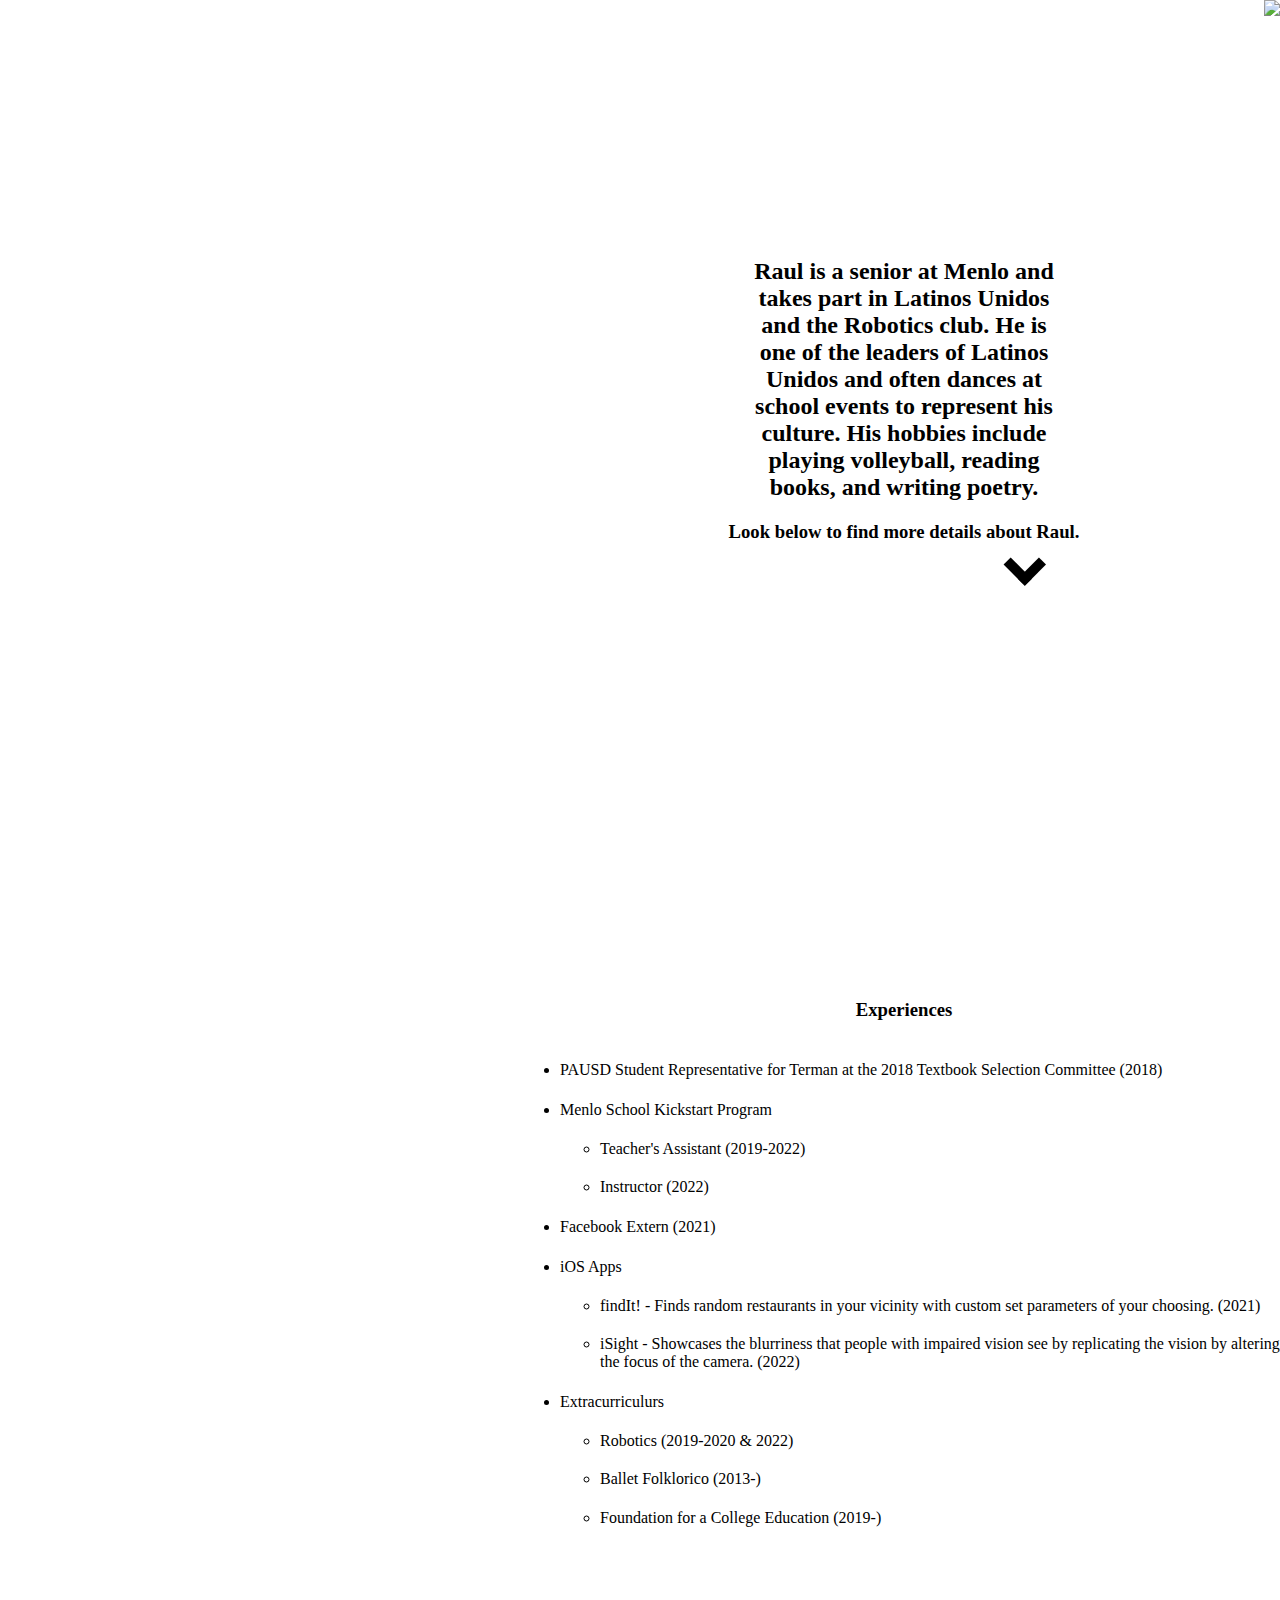
==== portfolio/about.html @ 68ee196b "Added Poem and Poem1,2,3, They use the same sheet" ====
<!DOCTYPE html>
<html>
    <head>
        <title>About - Raul Martinez Luna</title>
        <link rel="stylesheet" type="text/css" href="about.css">
    </head>
    <body>
        <div class="grid-container">
            <div class="grid-1">
                <div class="content-image">
                    <!--Image sometimes disappears, I'm trying to use google photos as a way to store this image publically,
                        but it disappears after a day the link to the album is public now so hopefully that fixes the issue,
                        if it doesn't then the image can be found at this link: https://photos.app.goo.gl/b88AtvVTgokxaYt9A
                    -->
                    <img id="imga" src="https://lh3.googleusercontent.com/pw/AL9nZEWjjEt3VptMZoEyGueI1wnilEyV6yA9ioNWnHne807jXF0e8ccmLZPXgacZtGt09_wSR-cSQpTKcIxNBD5aZr7cOytUWf8AEw5hQb9Qj_fgIFzuQLdkwtOTFBgfDWQ0t8-cvqJp23VuEMbnoUwQkrtV=w599-h900-no?authuser=0">
                </div>
            </div>
            <div class="grid-2">
                <div class="summary">
                    <h2>
                        Raul is a senior at Menlo and takes part in Latinos Unidos and the Robotics club.
                        He is one of the leaders of Latinos Unidos and often dances at school events to represent his culture.
                        His hobbies include playing volleyball, reading books, and writing poetry.

                    </h2>
                </div>
                <div class="lead">
                    <h3>Look below to find more details about Raul.</h3>
                    <i class="arrow"></i>
                </div>
                <div class="subtitle">
                    <h3>Experiences</h3>
                    <ul>
                        <li>PAUSD Student Representative for Terman at the 2018 Textbook Selection Committee (2018)</li>
                        <li>
                            Menlo School Kickstart Program
                            <ul>
                                <li>Teacher's Assistant (2019-2022)</li>
                                <li>Instructor (2022)</li>
                            </ul>
                        </li>
                        <li>Facebook Extern (2021)</li>
                        <li>
                            iOS Apps
                            <ul>
                                <li>findIt! - Finds random restaurants in your vicinity with custom set parameters of your choosing. (2021)</li>
                                <li>iSight - Showcases the blurriness that people with impaired vision see by replicating the vision by altering the focus of the camera. (2022)</li>
                            </ul>
                        </li>
                        <li>
                            Extracurriculurs
                            <ul>
                                <li>Robotics (2019-2020 & 2022)</li>
                                <li>Ballet Folklorico (2013-)</li>
                                <li>Foundation for a College Education (2019-)</li>
                            </ul>
                        </li>
                    </ul>
                </div>
            </div>
        </div>
        <a href="index.html">
            <img id="imgb" src="https://cdn-icons-png.flaticon.com/512/25/25694.png">
        </a>
    </body>
</html>
---- portfolio/about.css ----
.grid-1 {
    grid-area: image;
    height: 100vh;
    width: 40vw;
    position: relative;
    bottom: 50px;
    right: 50px;
}
.grid-2 {
    grid-area: about;
    height: 100vh;
    width: 60vw;
}
.grid-container {
    display: grid;
    grid-template-areas: 'image about';
    height: 100vh;
    width: 100vw;
}
#imga {
    object-fit: cover;
    height: inherit;
    width: 40.2vw;
    position: fixed;
}
#imgb {
    position: fixed;
    top: 0;
    right: 0;
    height: 5%;
}
h2 {
    font-family: fantasy;
    width: 40%;
    text-align: center;
    padding-left: 30%;
    padding-top: 30%;
}
h3 {
    font-family: fantasy;
    text-align: center;
 
}
p {
    font-family:fantasy;
    text-align: center;
}
/* Taken from https://www.w3schools.com/howto/tryit.asp?filename=tryhow_css_arrows and adjusted to make it larger*/
.arrow {
    border: solid black;
    border-width: 0px 10px 10px 0px;
    display: inline-block;
    padding: 10px;
    transform: rotate(45deg);
    -webkit-transform: rotate(45deg);
    transform-origin: 275px 600px;
}
.subtitle {
    padding-top: 50%;
    padding-bottom: 20%;
}
ul {
    font-family: fantasy;
}
li {
    padding-top: 3%;
}
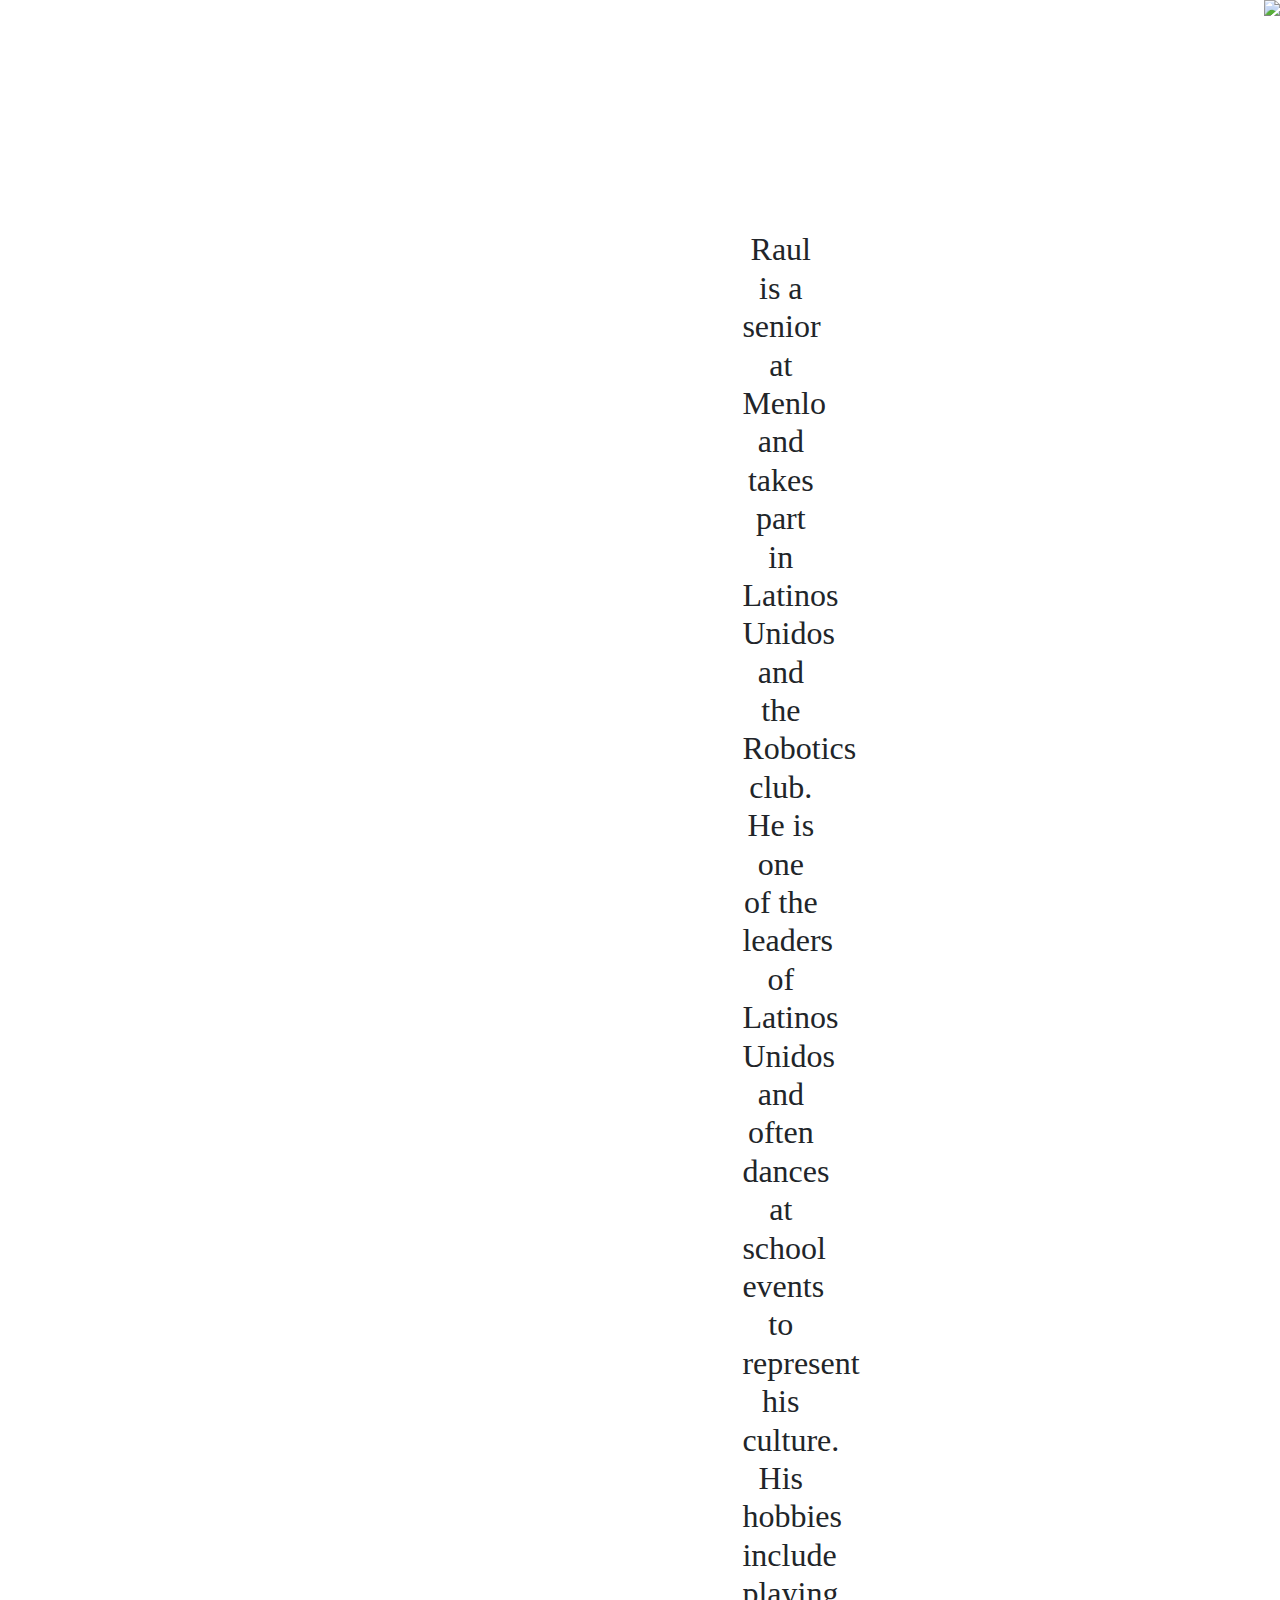
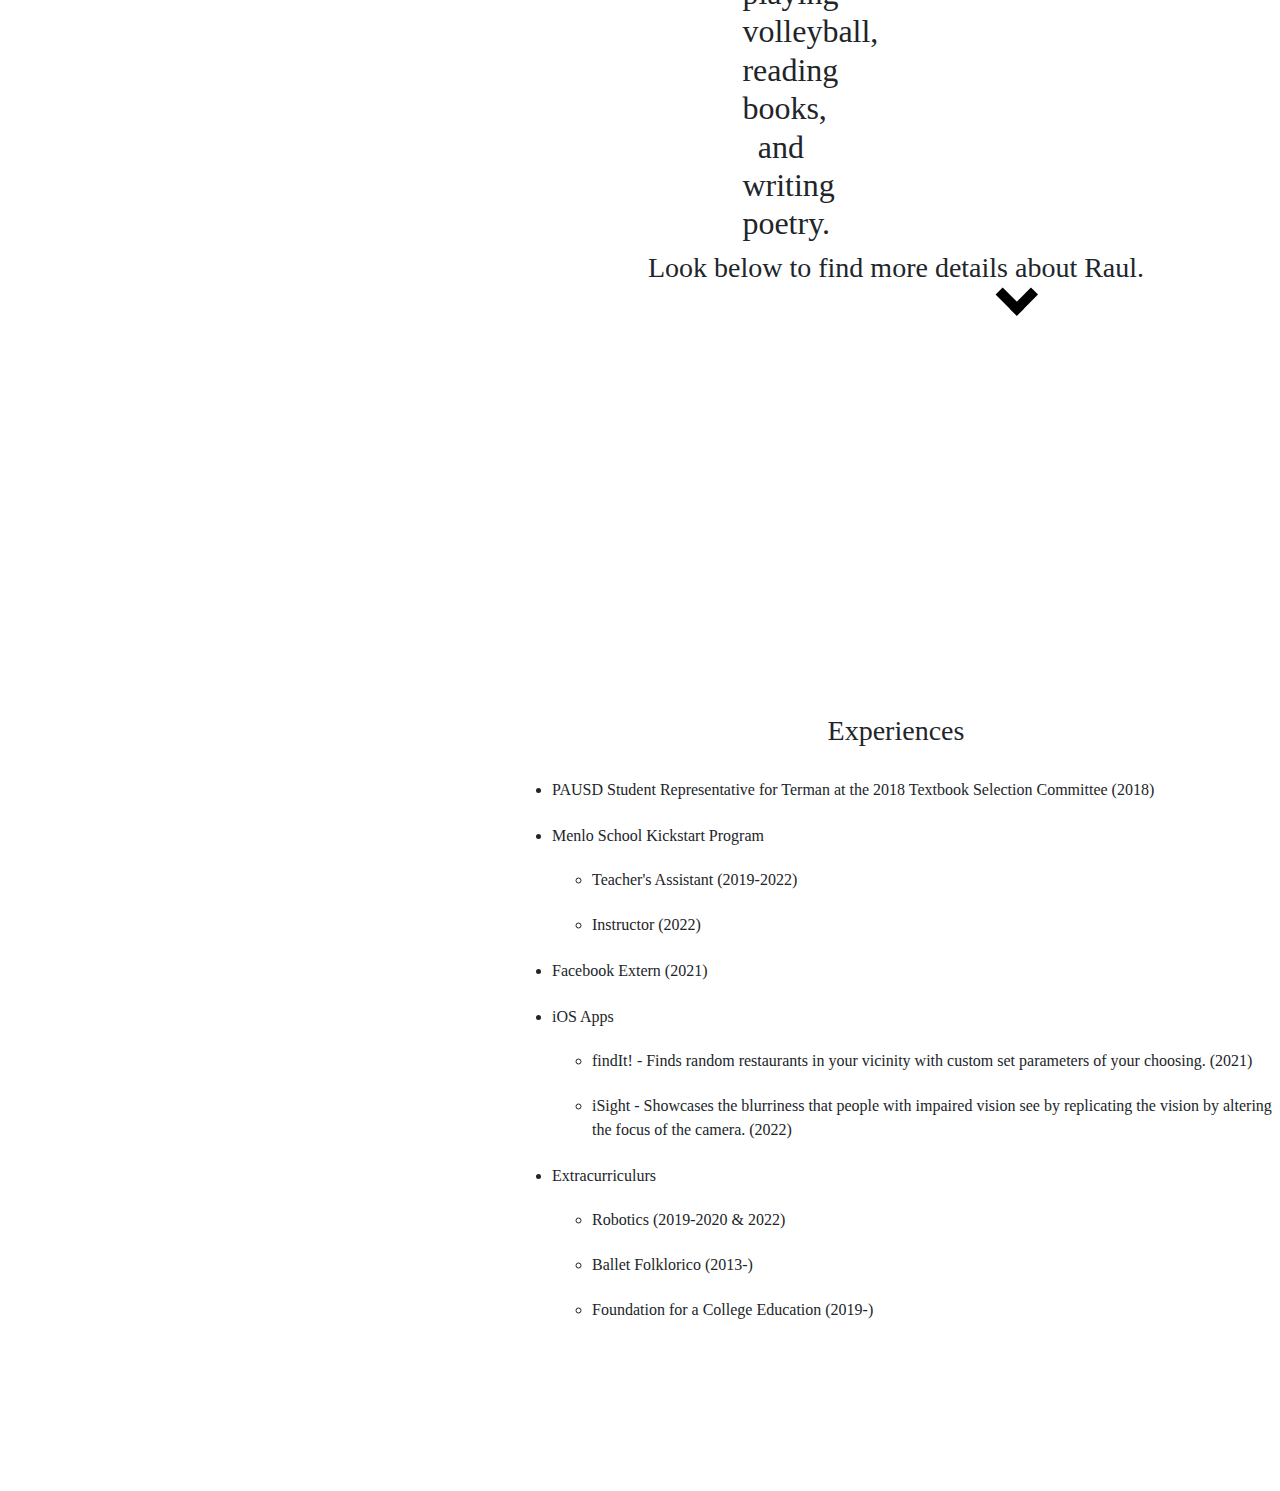
==== commit cf626d48: "Add Bootstrap Skeleton" ====
--- a/portfolio/about.html
+++ b/portfolio/about.html
@@ -1,6 +1,14 @@
 <!DOCTYPE html>
 <html>
     <head>
+        <!-- Required meta tags -->
+        <meta charset="utf-8">
+        <meta name="viewport" content="width=device-width, initial-scale=1, shrink-to-fit=no">
+
+        <!-- Bootstrap CSS -->
+        <link rel="stylesheet" href="https://cdn.jsdelivr.net/npm/bootstrap@4.3.1/dist/css/bootstrap.min.css" integrity="sha384-ggOyR0iXCbMQv3Xipma34MD+dH/1fQ784/j6cY/iJTQUOhcWr7x9JvoRxT2MZw1T" crossorigin="anonymous">
+        
+        <!-- Your Personal CSS BELOW this Line -->
         <title>About - Raul Martinez Luna</title>
         <link rel="stylesheet" type="text/css" href="about.css">
     </head>
@@ -62,5 +70,10 @@
         <a href="index.html">
             <img id="imgb" src="https://cdn-icons-png.flaticon.com/512/25/25694.png">
         </a>
+
+        <!-- Your Content ABOVE this Line -->
+        <script src="https://code.jquery.com/jquery-3.3.1.slim.min.js" integrity="sha384-q8i/X+965DzO0rT7abK41JStQIAqVgRVzpbzo5smXKp4YfRvH+8abtTE1Pi6jizo" crossorigin="anonymous"></script>
+        <script src="https://cdn.jsdelivr.net/npm/popper.js@1.14.7/dist/umd/popper.min.js" integrity="sha384-UO2eT0CpHqdSJQ6hJty5KVphtPhzWj9WO1clHTMGa3JDZwrnQq4sF86dIHNDz0W1" crossorigin="anonymous"></script>
+        <script src="https://cdn.jsdelivr.net/npm/bootstrap@4.3.1/dist/js/bootstrap.min.js" integrity="sha384-JjSmVgyd0p3pXB1rRibZUAYoIIy6OrQ6VrjIEaFf/nJGzIxFDsf4x0xIM+B07jRM" crossorigin="anonymous"></script>
     </body>
 </html>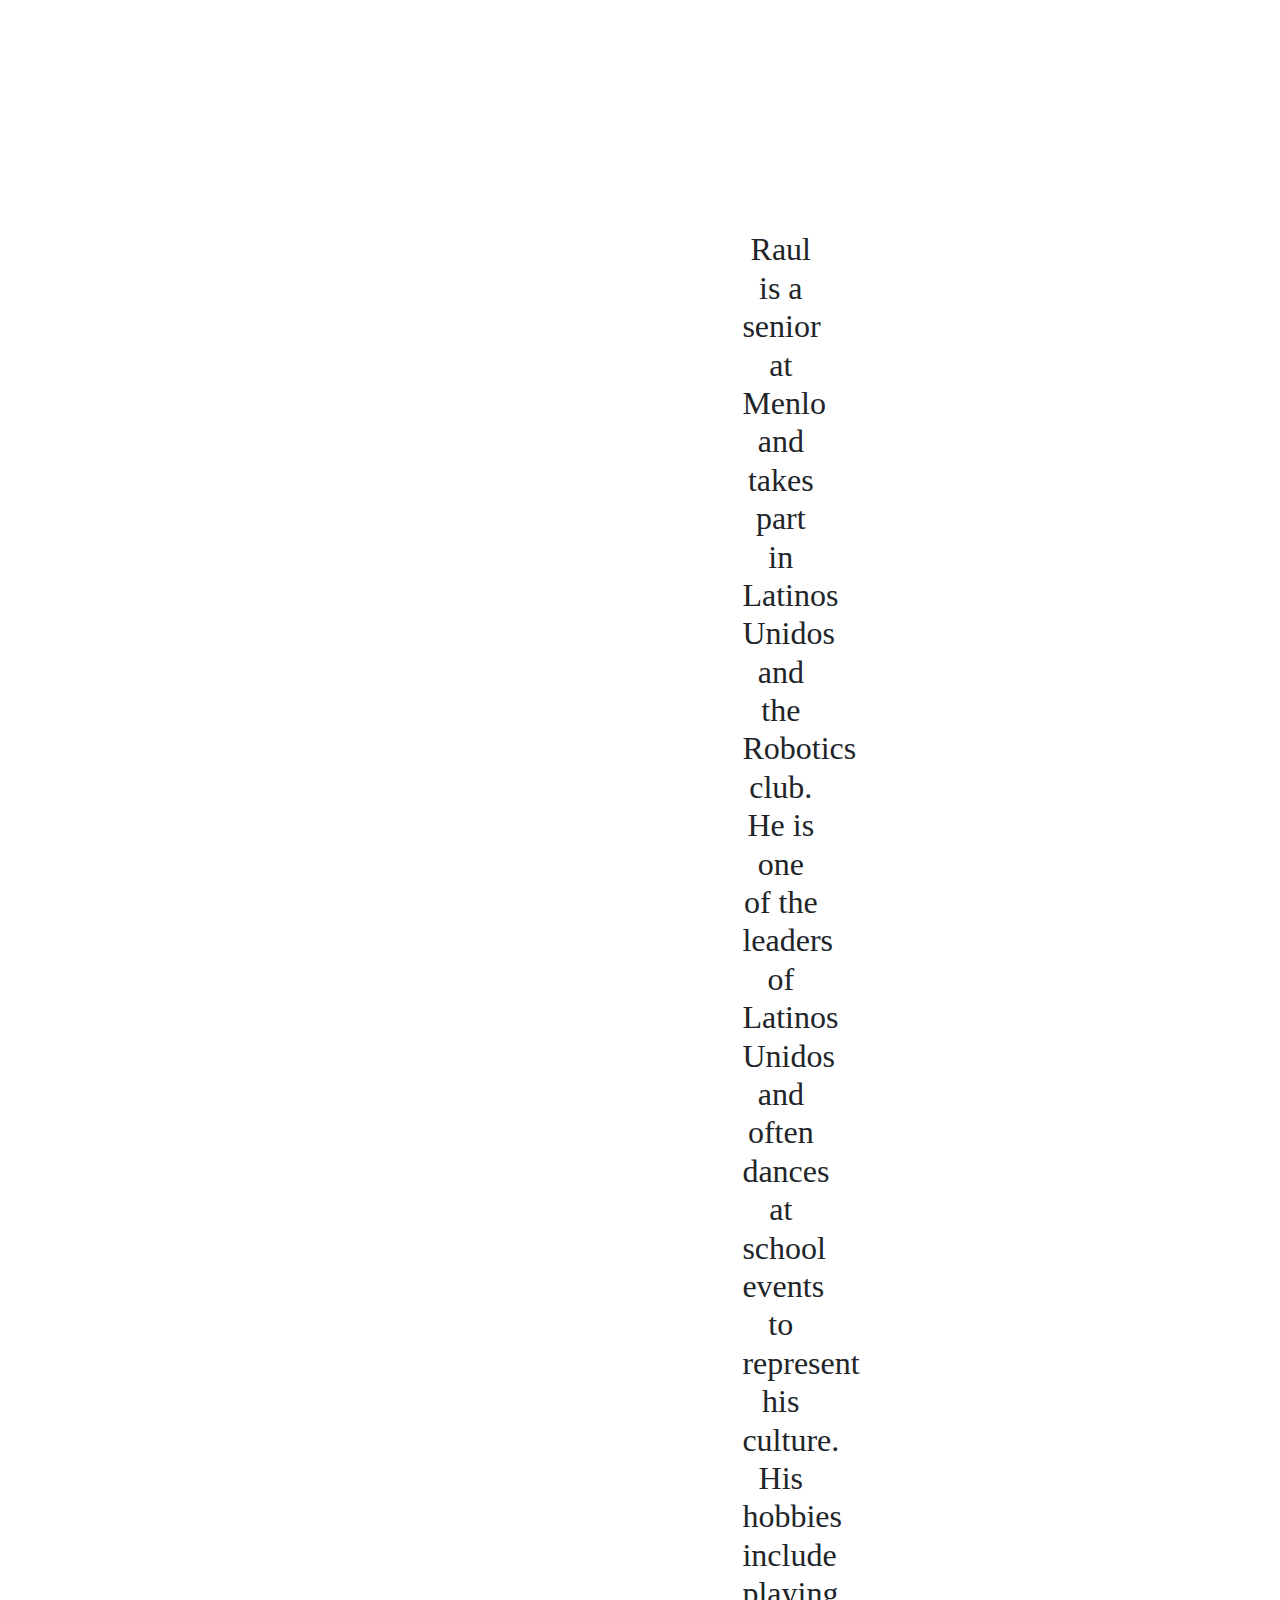
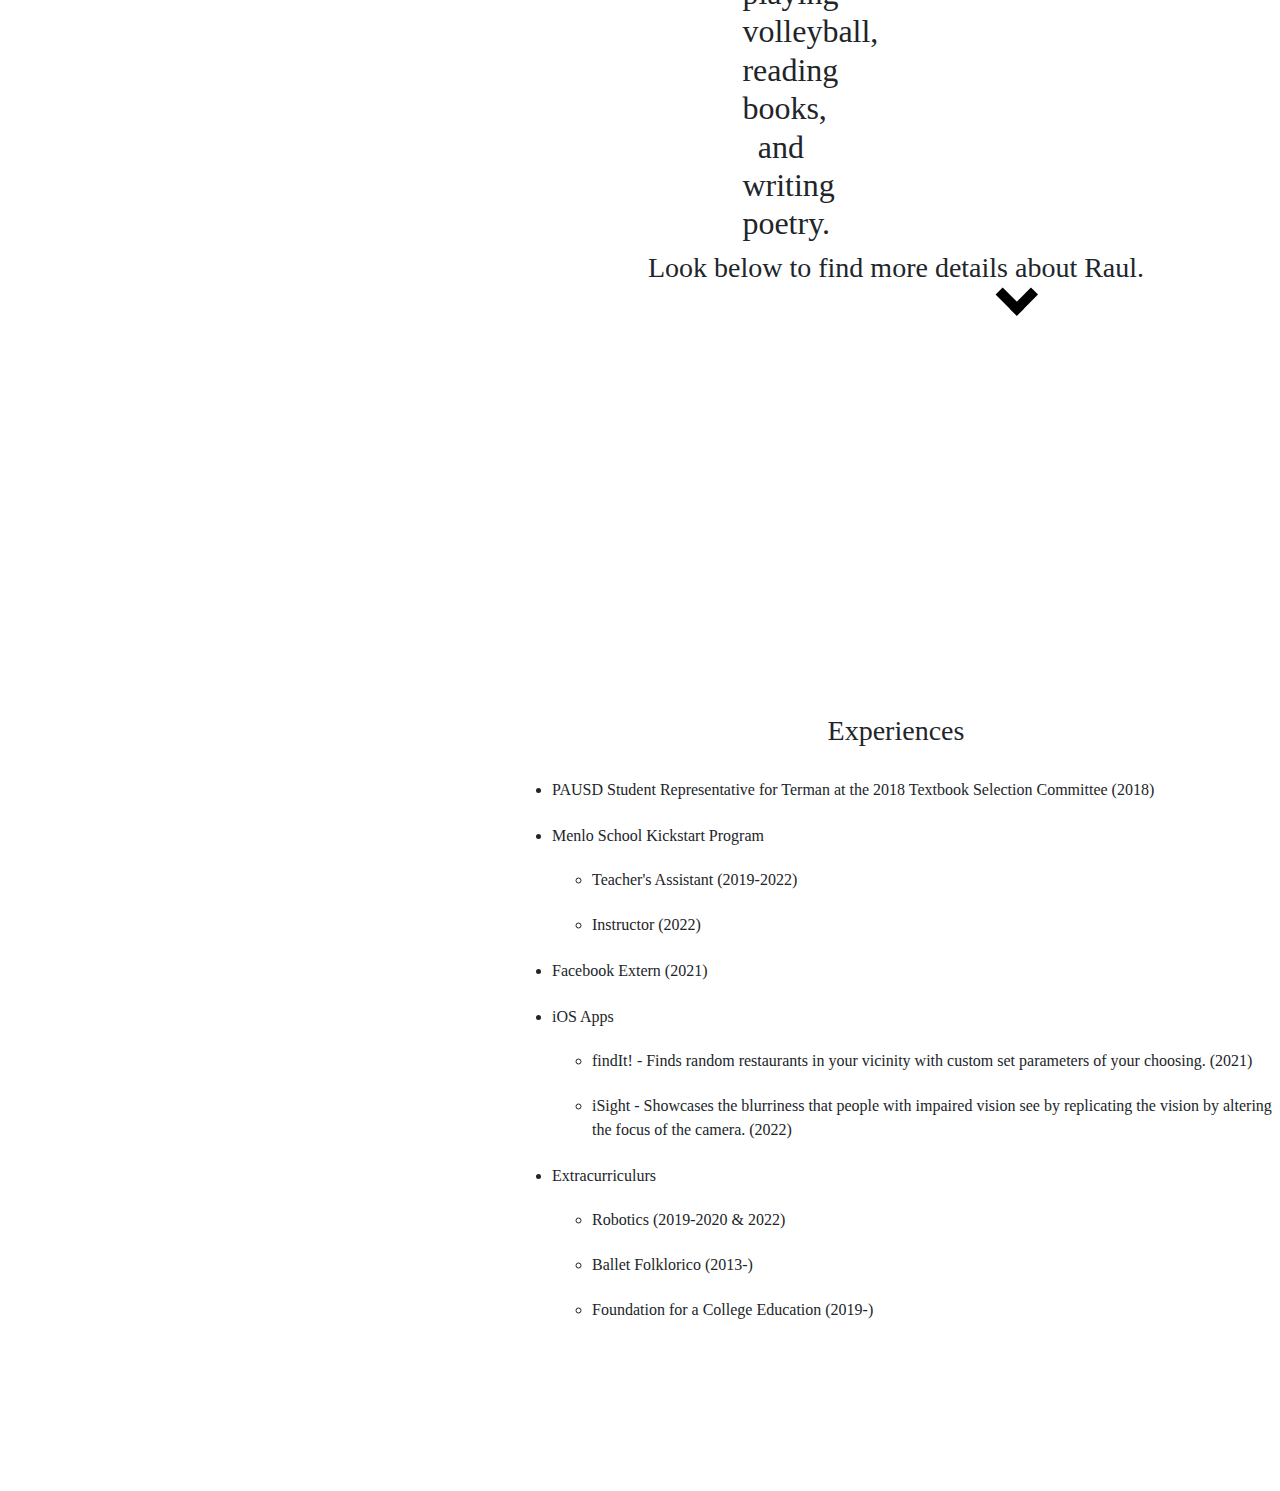
==== commit 625e8358: "Removed Home Link" ====
--- a/portfolio/about.html
+++ b/portfolio/about.html
@@ -67,9 +67,6 @@
                 </div>
             </div>
         </div>
-        <a href="index.html">
-            <img id="imgb" src="https://cdn-icons-png.flaticon.com/512/25/25694.png">
-        </a>
 
         <!-- Your Content ABOVE this Line -->
         <script src="https://code.jquery.com/jquery-3.3.1.slim.min.js" integrity="sha384-q8i/X+965DzO0rT7abK41JStQIAqVgRVzpbzo5smXKp4YfRvH+8abtTE1Pi6jizo" crossorigin="anonymous"></script>
--- a/portfolio/about.css
+++ b/portfolio/about.css
@@ -22,12 +22,6 @@
     height: inherit;
     width: 40.2vw;
     position: fixed;
-}
-#imgb {
-    position: fixed;
-    top: 0;
-    right: 0;
-    height: 5%;
 }
 h2 {
     font-family: fantasy;
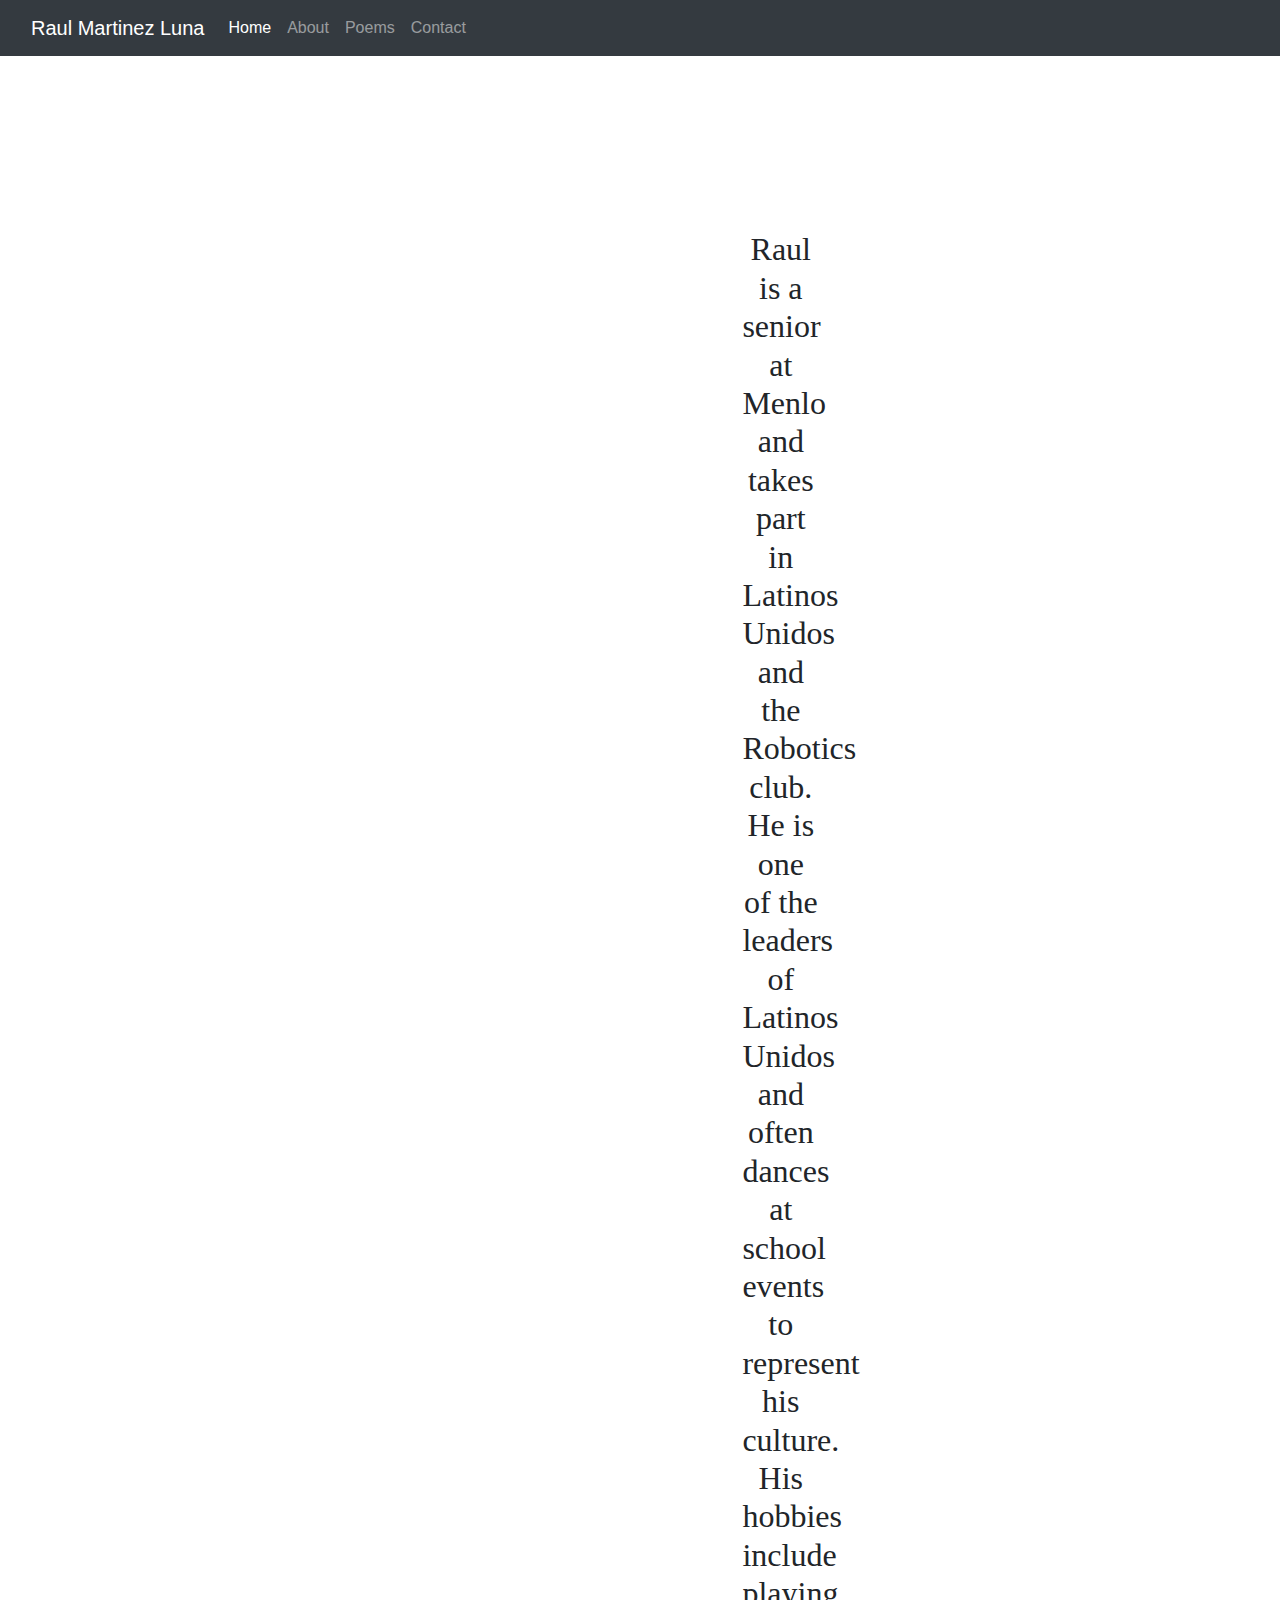
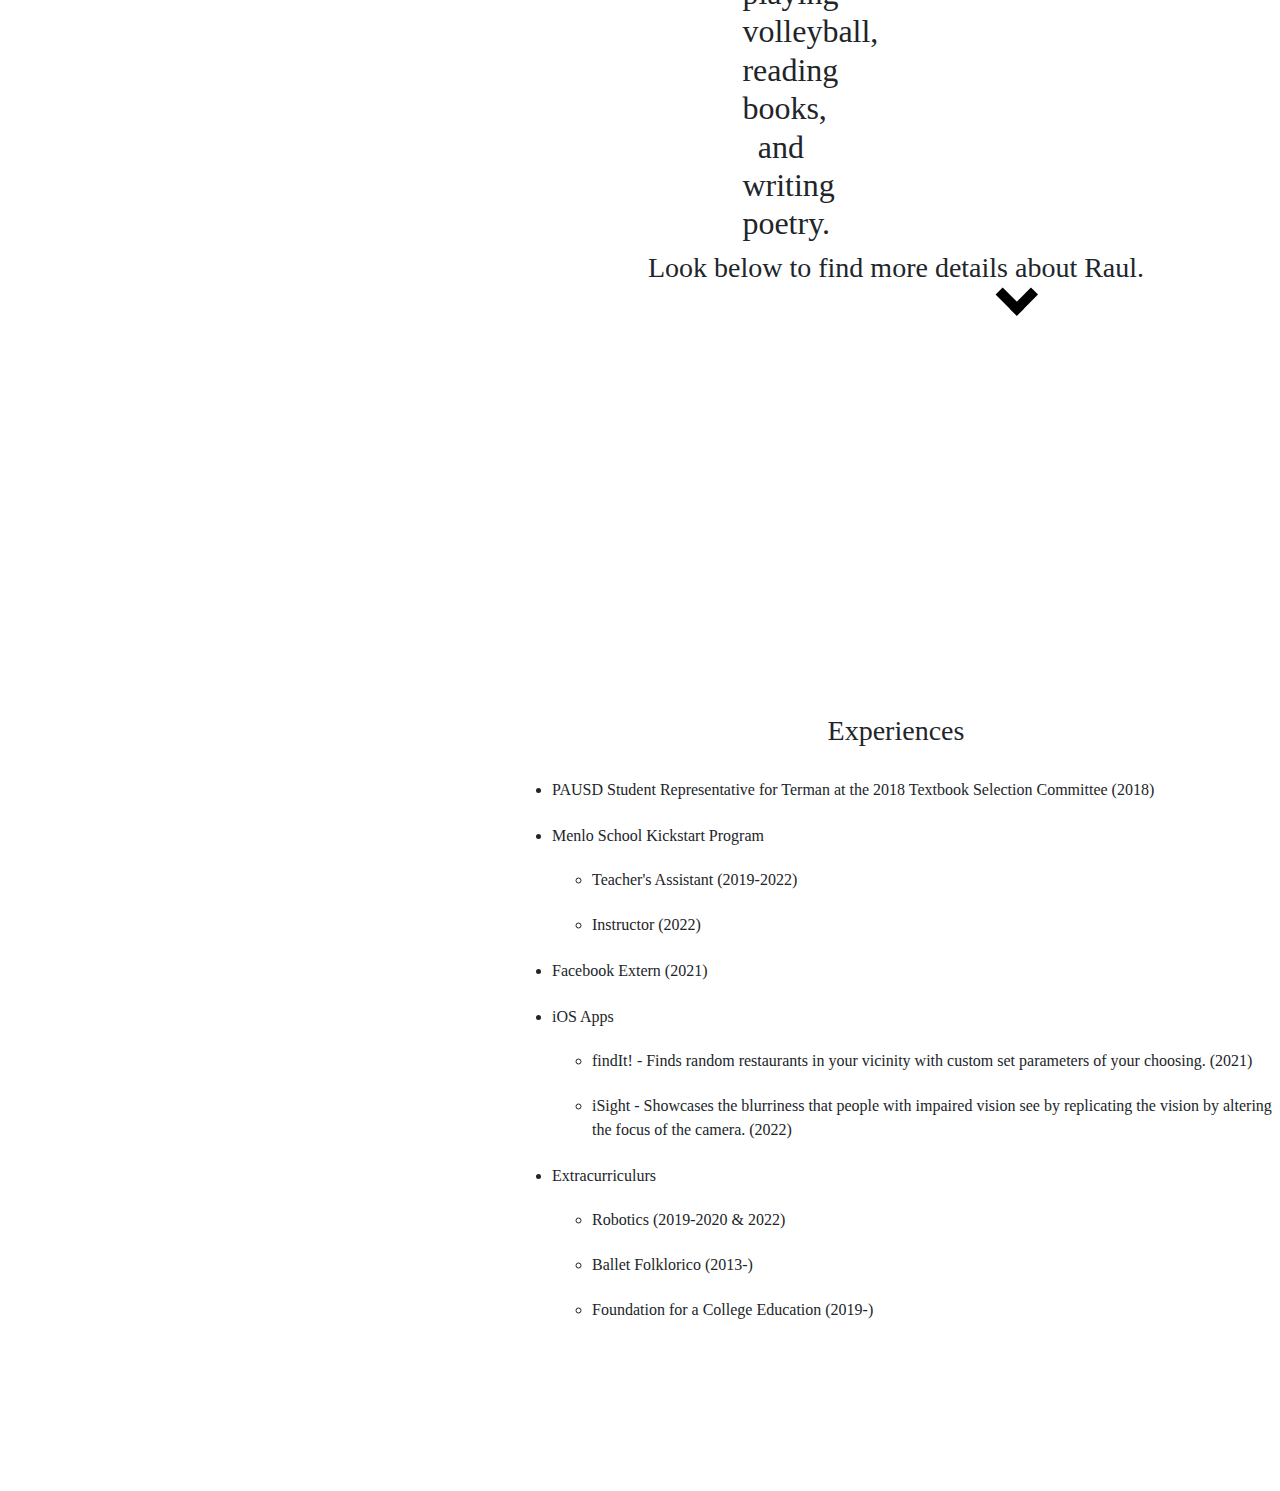
==== commit 789bd437: "Add Navbar" ====
--- a/portfolio/about.html
+++ b/portfolio/about.html
@@ -13,6 +13,29 @@
         <link rel="stylesheet" type="text/css" href="about.css">
     </head>
     <body>
+        <!-- Navbar -->
+        <div class="container-fluid">
+            <div class="row">
+                <div class="col-12">
+                    <nav class="navbar navbar-expand-lg fixed-top navbar-dark bg-dark">
+                        <div class="container-fluid">
+                            <a class="navbar-brand" href="index.html">Raul Martinez Luna</a>
+                            <button class="navbar-toggler" type="button" data-toggle="collapse" data-target="#navbarNavAltMarkup" aria-controls="navbarNavAltMarkup" aria-expanded="false" aria-label="Toggle navigation">
+                                <span class="navbar-toggler-icon"></span>
+                            </button>
+                            <div class="collapse navbar-collapse" id="navbarNavAltMarkup">
+                                <div class="navbar-nav">
+                                    <a class="nav-item nav-link active" href="index.html">Home <span class="sr-only">(current)</span></a>
+                                    <a class="nav-item nav-link" href="about.html">About</a>
+                                    <a class="nav-item nav-link" href="poems.html">Poems</a>
+                                    <a class="nav-item nav-link" href="contact.html">Contact</a>
+                                </div>
+                            </div>
+                        </div>
+                    </nav>
+                </div>
+            </div>
+        </div>
         <div class="grid-container">
             <div class="grid-1">
                 <div class="content-image">
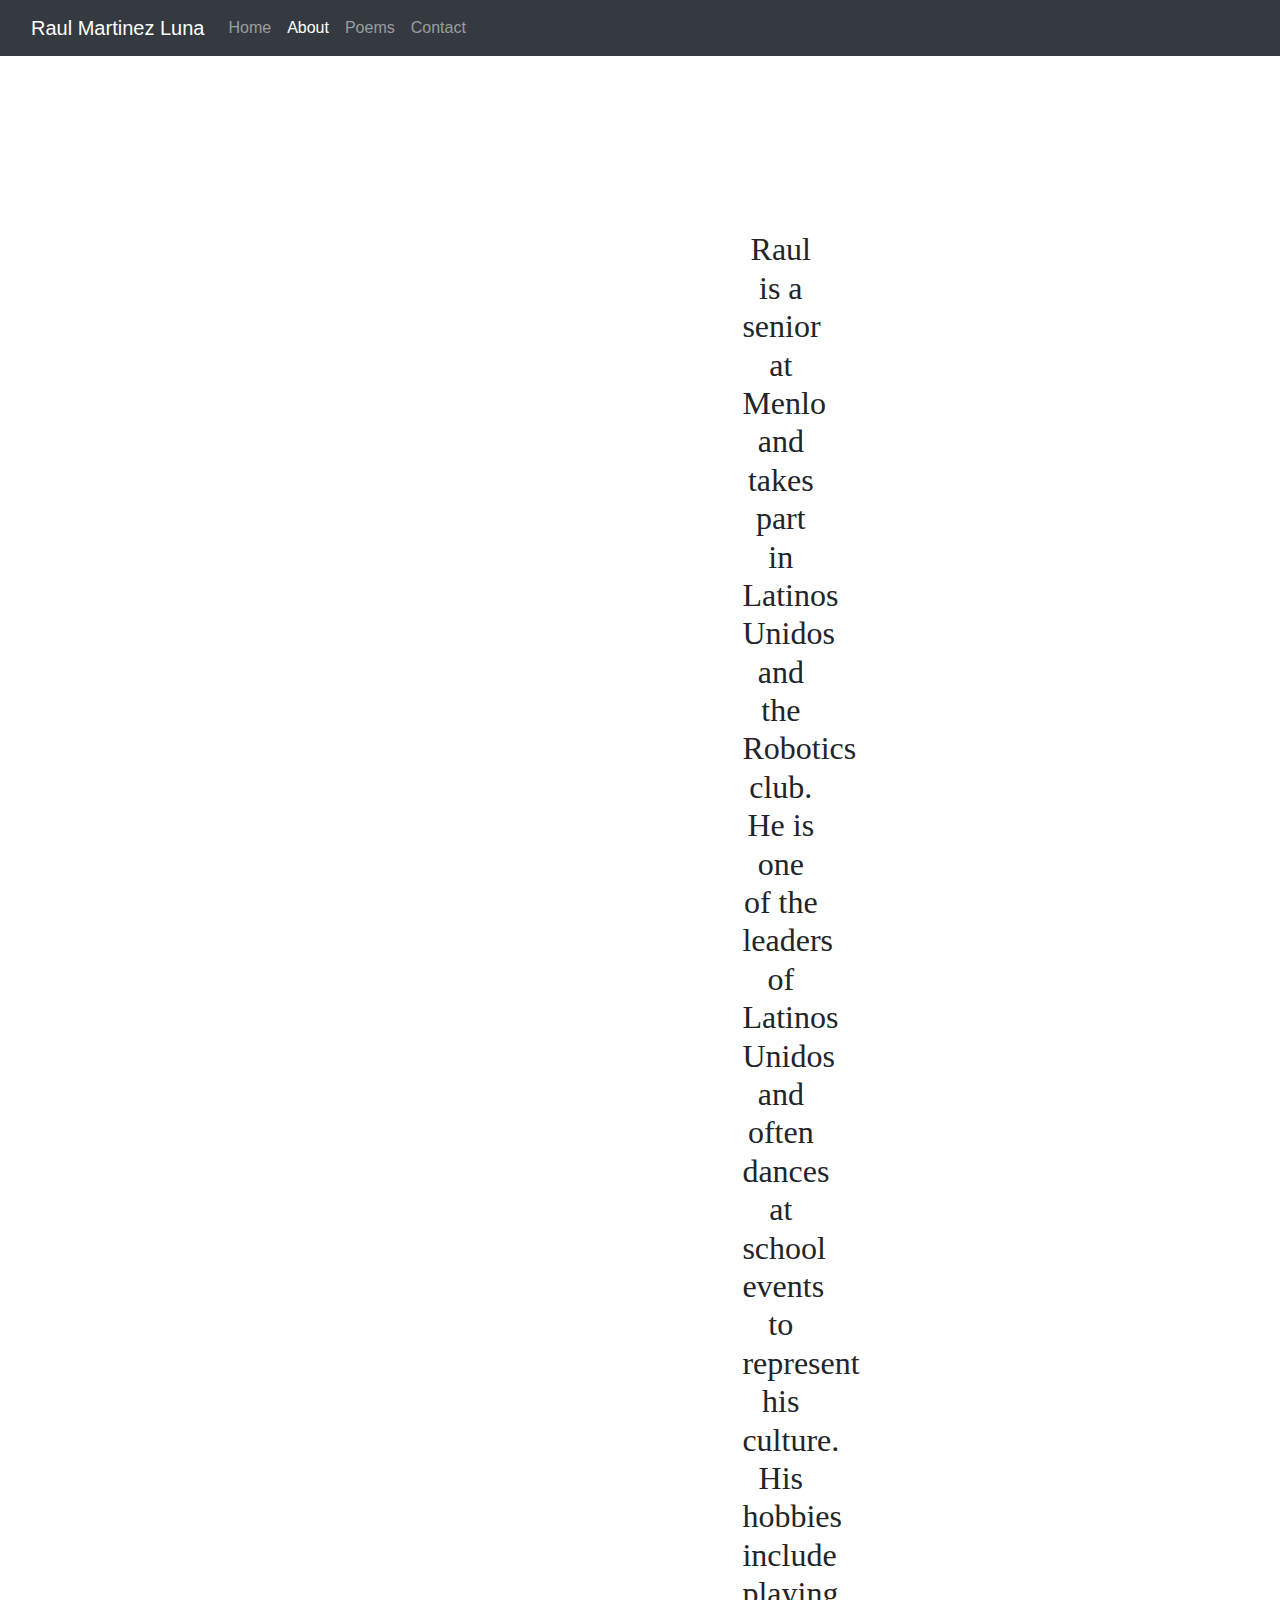
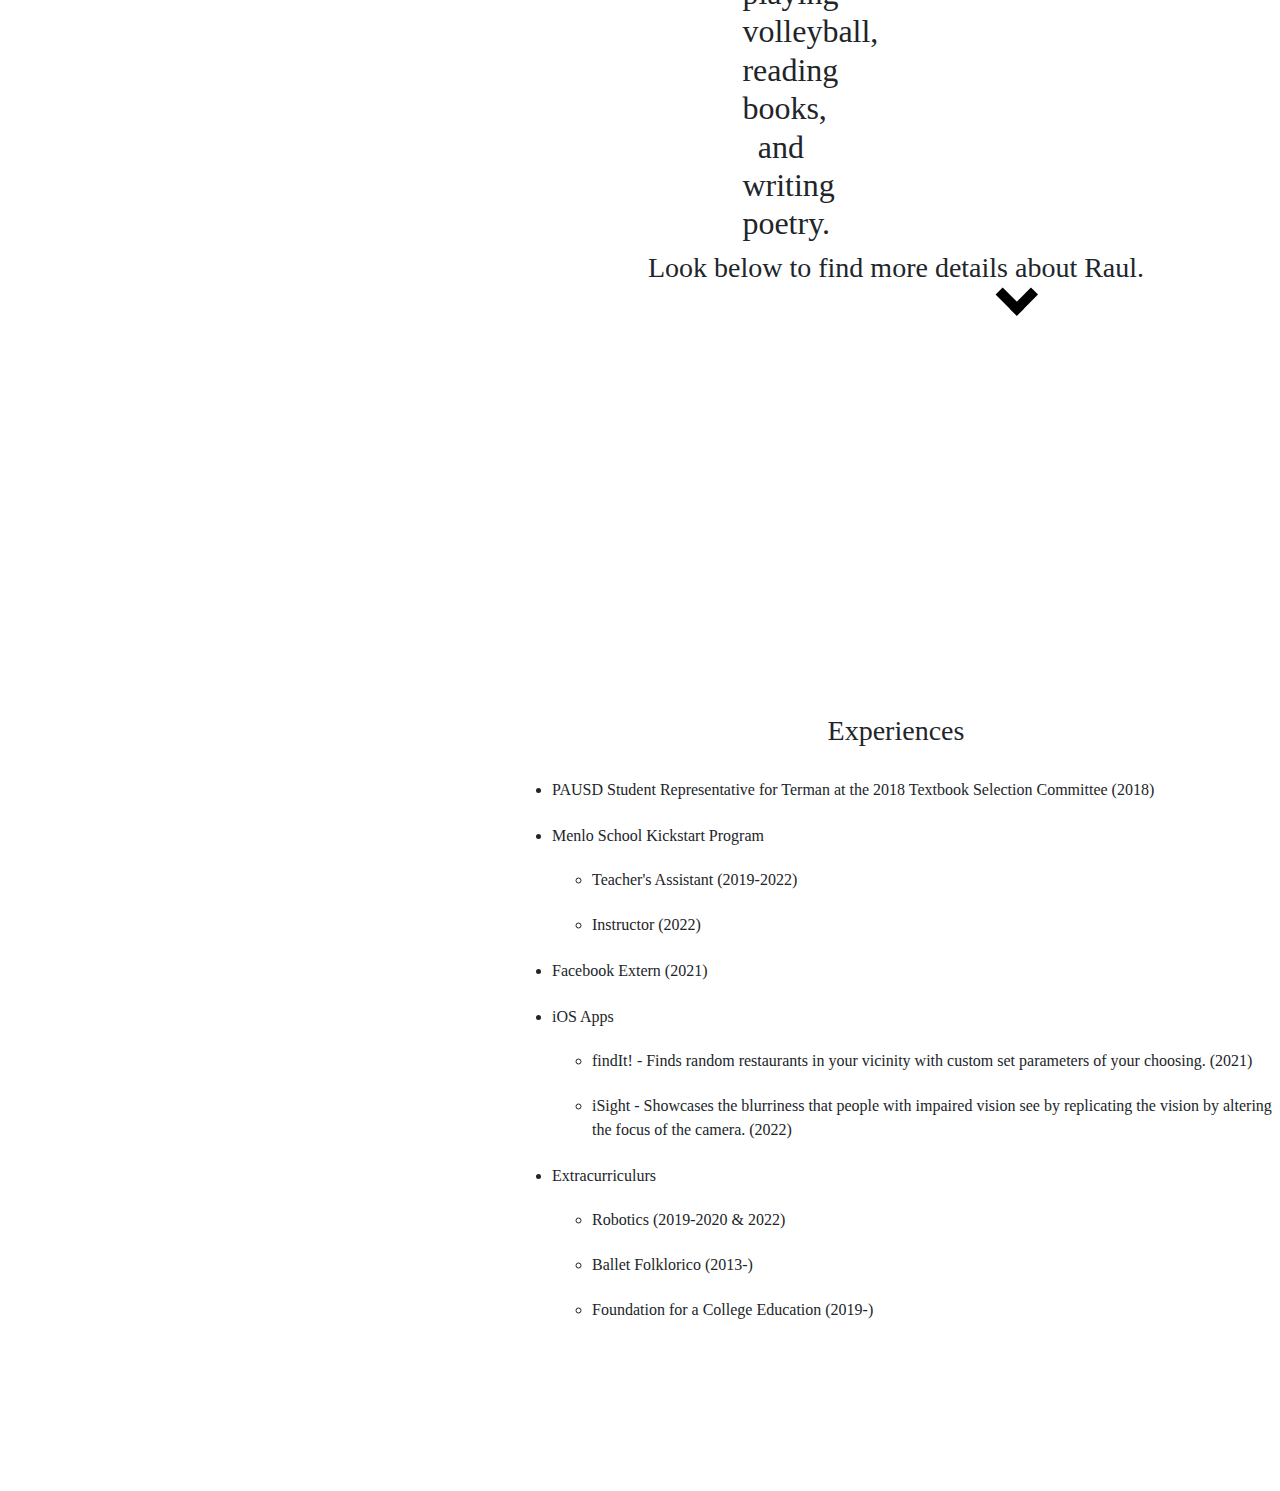
==== commit 5b58c851: "Made navbar active on the proper pages" ====
--- a/portfolio/about.html
+++ b/portfolio/about.html
@@ -25,8 +25,8 @@
                             </button>
                             <div class="collapse navbar-collapse" id="navbarNavAltMarkup">
                                 <div class="navbar-nav">
-                                    <a class="nav-item nav-link active" href="index.html">Home <span class="sr-only">(current)</span></a>
-                                    <a class="nav-item nav-link" href="about.html">About</a>
+                                    <a class="nav-item nav-link" href="index.html">Home <span class="sr-only">(current)</span></a>
+                                    <a class="nav-item nav-link active" href="about.html">About</a>
                                     <a class="nav-item nav-link" href="poems.html">Poems</a>
                                     <a class="nav-item nav-link" href="contact.html">Contact</a>
                                 </div>
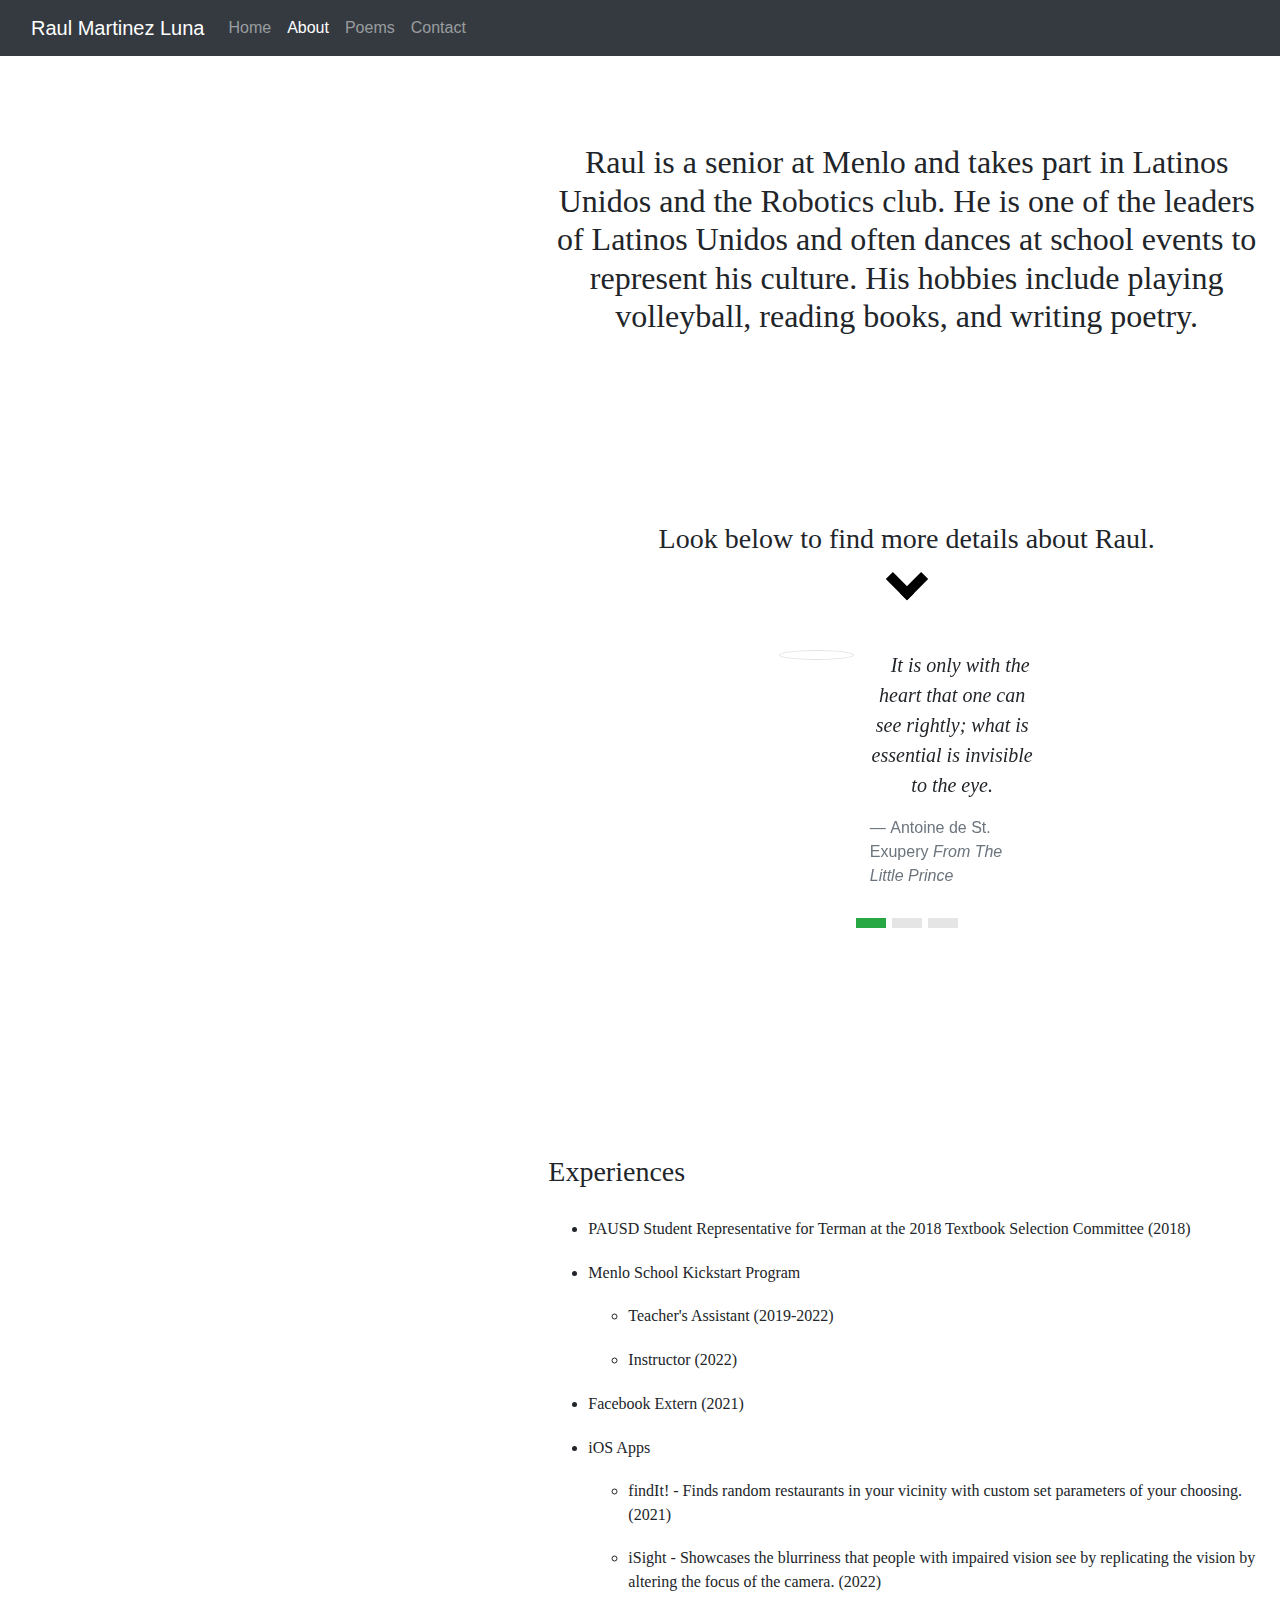
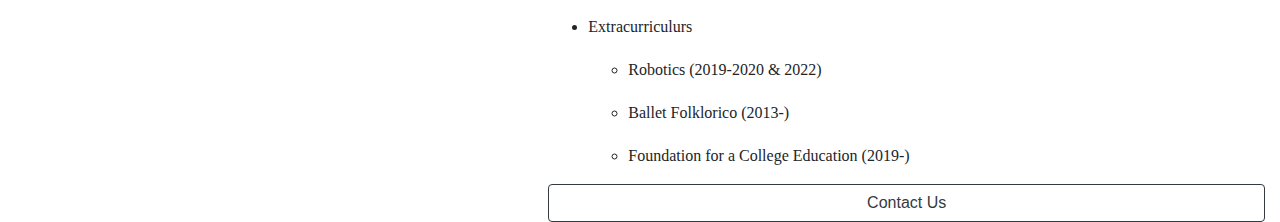
==== commit 2bea2193: "Add quote carousal and contact button" ====
--- a/portfolio/about.html
+++ b/portfolio/about.html
@@ -10,10 +10,9 @@
         
         <!-- Your Personal CSS BELOW this Line -->
         <title>About - Raul Martinez Luna</title>
-        <link rel="stylesheet" type="text/css" href="about.css">
+        <link rel="stylesheet" type="text/css" href="styles/about.css">
     </head>
     <body>
-        <!-- Navbar -->
         <div class="container-fluid">
             <div class="row">
                 <div class="col-12">
@@ -35,62 +34,127 @@
                     </nav>
                 </div>
             </div>
-        </div>
-        <div class="grid-container">
-            <div class="grid-1">
-                <div class="content-image">
-                    <!--Image sometimes disappears, I'm trying to use google photos as a way to store this image publically,
-                        but it disappears after a day the link to the album is public now so hopefully that fixes the issue,
-                        if it doesn't then the image can be found at this link: https://photos.app.goo.gl/b88AtvVTgokxaYt9A
-                    -->
-                    <img id="imga" src="https://lh3.googleusercontent.com/pw/AL9nZEWjjEt3VptMZoEyGueI1wnilEyV6yA9ioNWnHne807jXF0e8ccmLZPXgacZtGt09_wSR-cSQpTKcIxNBD5aZr7cOytUWf8AEw5hQb9Qj_fgIFzuQLdkwtOTFBgfDWQ0t8-cvqJp23VuEMbnoUwQkrtV=w599-h900-no?authuser=0">
+            <div class="row">
+                <div class="col-5">
+                    <div class="content-image">
+                        <!--Image sometimes disappears, I'm trying to use google photos as a way to store this image publically,
+                            but it disappears after a day the link to the album is public now so hopefully that fixes the issue,
+                            if it doesn't then the image can be found at this link: https://photos.app.goo.gl/b88AtvVTgokxaYt9A
+                        -->
+                        <img id="pfp" src="https://lh3.googleusercontent.com/pw/AL9nZEWjjEt3VptMZoEyGueI1wnilEyV6yA9ioNWnHne807jXF0e8ccmLZPXgacZtGt09_wSR-cSQpTKcIxNBD5aZr7cOytUWf8AEw5hQb9Qj_fgIFzuQLdkwtOTFBgfDWQ0t8-cvqJp23VuEMbnoUwQkrtV=w599-h900-no?authuser=0">
+                    </div>
+                </div>
+                <div class="col-7">
+                    <div class="summary text-center">
+                        <h2>
+                            Raul is a senior at Menlo and takes part in Latinos Unidos and the Robotics club.
+                            He is one of the leaders of Latinos Unidos and often dances at school events to represent his culture.
+                            His hobbies include playing volleyball, reading books, and writing poetry.
+    
+                        </h2>
+                    </div>
+                    <div class="lead text-center">
+                        <h3>Look below to find more details about Raul.</h3>
+                        <i class="arrow"></i>
+                    </div>
+                    <!--From https://jsfiddle.net/bootstrapious/tqagdo0z-->
+                    <div class="col-lg-10 col-xl-8 mx-auto">
+                        <div class="p-5 bg-white">
+                            <!-- Bootstrap carousel-->
+                            <div class="carousel slide" id="carouselExampleIndicators" data-ride="carousel">
+                                <!-- Bootstrap carousel indicators [nav] -->
+                                <ol class="carousel-indicators mb-0">
+                                    <li class="active" data-target="#carouselExampleIndicators" data-slide-to="0"></li>
+                                    <li data-target="#carouselExampleIndicators" data-slide-to="1"></li>
+                                    <li data-target="#carouselExampleIndicators" data-slide-to="2"></li>
+                                </ol>
+                                <!-- Bootstrap inner [slides]-->
+                                <div class="carousel-inner px-5 pb-4">
+                                    <!-- Carousel slide-->
+                                    <div class="carousel-item active">
+                                        <div class="media"><img class="rounded-circle img-thumbnail" src="https://bootstrapious.com/i/snippets/sn-slider-quote/avatar-1.jpg" alt="" width="75">
+                                            <div class="media-body ml-3">
+                                                <blockquote class="blockquote border-0 p-0">
+                                                    <p class="font-italic lead"> <i class="fa fa-quote-left mr-3 text-success"></i>It is only with the heart that one can see rightly; what is essential is invisible to the eye.</p>
+                                                    <footer class="blockquote-footer">Antoine de St. Exupery <cite title="Source Title">From The Little Prince</cite></footer>
+                                                </blockquote>
+                                            </div>
+                                        </div>
+                                    </div>
+                                    <!-- Carousel slide-->
+                                    <div class="carousel-item">
+                                        <div class="media"><img class="rounded-circle img-thumbnail" src="https://bootstrapious.com/i/snippets/sn-slider-quote/avatar-3.jpg" alt="" width="75">
+                                            <div class="media-body ml-3">
+                                                <blockquote class="blockquote border-0 p-0">
+                                                    <p class="font-italic lead"> <i class="fa fa-quote-left mr-3 text-success"></i>He's truthful like me!</p>
+                                                    <footer class="blockquote-footer">Sunless
+                                                        <cite title="Source Title">From Shadow Slave</cite>
+                                                    </footer>
+                                                </blockquote>
+                                            </div>
+                                        </div>
+                                    </div>
+                                    <!-- Carousel slide-->
+                                    <div class="carousel-item">
+                                        <div class="media"><img class="rounded-circle img-thumbnail" src="https://bootstrapious.com/i/snippets/sn-slider-quote/avatar-2.jpg" alt="" width="75">
+                                            <div class="media-body ml-3">
+                                                <blockquote class="blockquote border-0 p-0">
+                                                    <p class="font-italic lead"> <i class="fa fa-quote-left mr-3 text-success"></i>There is only one thing we say to death: Not today.</p>
+                                                    <footer class="blockquote-footer">Syrio Forel
+                                                        <cite title="Source Title">A Game of Thrones</cite>
+                                                    </footer>
+                                                </blockquote>
+                                            </div>
+                                        </div>
+                                    </div>
+                                </div>
+                                <!-- Bootstrap controls [dots]-->
+                                <a class="carousel-control-prev width-auto" href="#carouselExampleIndicators" role="button" data-slide="prev">
+                                    <i class="fa fa-angle-left text-dark text-lg"></i>
+                                    <span class="sr-only">Previous</span>
+                                </a>
+                                <a class="carousel-control-next width-auto" href="#carouselExampleIndicators" role="button" data-slide="next">
+                                    <i class="fa fa-angle-right text-dark text-lg"></i>
+                                    <span class="sr-only">Next</span>
+                                </a>
+                            </div>
+                        </div>
+                    </div>
+                    <div class="subtitle">
+                        <h3>Experiences</h3>
+                        <ul>
+                            <li>PAUSD Student Representative for Terman at the 2018 Textbook Selection Committee (2018)</li>
+                            <li>
+                                Menlo School Kickstart Program
+                                <ul>
+                                    <li>Teacher's Assistant (2019-2022)</li>
+                                    <li>Instructor (2022)</li>
+                                </ul>
+                            </li>
+                            <li>Facebook Extern (2021)</li>
+                            <li>
+                                iOS Apps
+                                <ul>
+                                    <li>findIt! - Finds random restaurants in your vicinity with custom set parameters of your choosing. (2021)</li>
+                                    <li>iSight - Showcases the blurriness that people with impaired vision see by replicating the vision by altering the focus of the camera. (2022)</li>
+                                </ul>
+                            </li>
+                            <li>
+                                Extracurriculurs
+                                <ul>
+                                    <li>Robotics (2019-2020 & 2022)</li>
+                                    <li>Ballet Folklorico (2013-)</li>
+                                    <li>Foundation for a College Education (2019-)</li>
+                                </ul>
+                            </li>
+                        </ul>
+                    </div>
+                    <div class="text-center">
+                        <a class="btn btn-outline-dark btn-block" href="contact.html" role="button">Contact Us</a>
+                    </div>
                 </div>
             </div>
-            <div class="grid-2">
-                <div class="summary">
-                    <h2>
-                        Raul is a senior at Menlo and takes part in Latinos Unidos and the Robotics club.
-                        He is one of the leaders of Latinos Unidos and often dances at school events to represent his culture.
-                        His hobbies include playing volleyball, reading books, and writing poetry.
-
-                    </h2>
-                </div>
-                <div class="lead">
-                    <h3>Look below to find more details about Raul.</h3>
-                    <i class="arrow"></i>
-                </div>
-                <div class="subtitle">
-                    <h3>Experiences</h3>
-                    <ul>
-                        <li>PAUSD Student Representative for Terman at the 2018 Textbook Selection Committee (2018)</li>
-                        <li>
-                            Menlo School Kickstart Program
-                            <ul>
-                                <li>Teacher's Assistant (2019-2022)</li>
-                                <li>Instructor (2022)</li>
-                            </ul>
-                        </li>
-                        <li>Facebook Extern (2021)</li>
-                        <li>
-                            iOS Apps
-                            <ul>
-                                <li>findIt! - Finds random restaurants in your vicinity with custom set parameters of your choosing. (2021)</li>
-                                <li>iSight - Showcases the blurriness that people with impaired vision see by replicating the vision by altering the focus of the camera. (2022)</li>
-                            </ul>
-                        </li>
-                        <li>
-                            Extracurriculurs
-                            <ul>
-                                <li>Robotics (2019-2020 & 2022)</li>
-                                <li>Ballet Folklorico (2013-)</li>
-                                <li>Foundation for a College Education (2019-)</li>
-                            </ul>
-                        </li>
-                    </ul>
-                </div>
-            </div>
-        </div>
-
+            
         <!-- Your Content ABOVE this Line -->
         <script src="https://code.jquery.com/jquery-3.3.1.slim.min.js" integrity="sha384-q8i/X+965DzO0rT7abK41JStQIAqVgRVzpbzo5smXKp4YfRvH+8abtTE1Pi6jizo" crossorigin="anonymous"></script>
         <script src="https://cdn.jsdelivr.net/npm/popper.js@1.14.7/dist/umd/popper.min.js" integrity="sha384-UO2eT0CpHqdSJQ6hJty5KVphtPhzWj9WO1clHTMGa3JDZwrnQq4sF86dIHNDz0W1" crossorigin="anonymous"></script>
--- a/portfolio/styles/about.css
+++ b/portfolio/styles/about.css
@@ -0,0 +1,50 @@
+#pfp {
+    width: 40.2vw;
+    position: fixed;
+    left: 0;
+}
+h2 {
+    font-family: fantasy;
+    padding-top: 20%;
+}
+h3 {
+    font-family: fantasy;
+    padding-top: 25%;
+ 
+}
+p {
+    font-family: fantasy;
+    text-align: center;
+}
+/* Taken from https://www.w3schools.com/howto/tryit.asp?filename=tryhow_css_arrows and adjusted to make it larger*/
+.arrow {
+    border: solid black;
+    border-width: 0px 10px 10px 0px;
+    display: inline-block;
+    padding: 10px;
+    transform: rotate(45deg);
+    -webkit-transform: rotate(45deg);
+}
+ul {
+    font-family: fantasy;
+}
+li {
+    padding-top: 3%;
+}
+/*From https://jsfiddle.net/bootstrapious/tqagdo0z*/
+.width-auto {
+    width: auto;
+}
+
+.text-lg {
+    font-size: 2rem;
+}
+
+.carousel-indicators li {
+    border: none;
+    background: #ccc;
+}
+
+.carousel-indicators li.active {
+    background: #28a745;
+}
